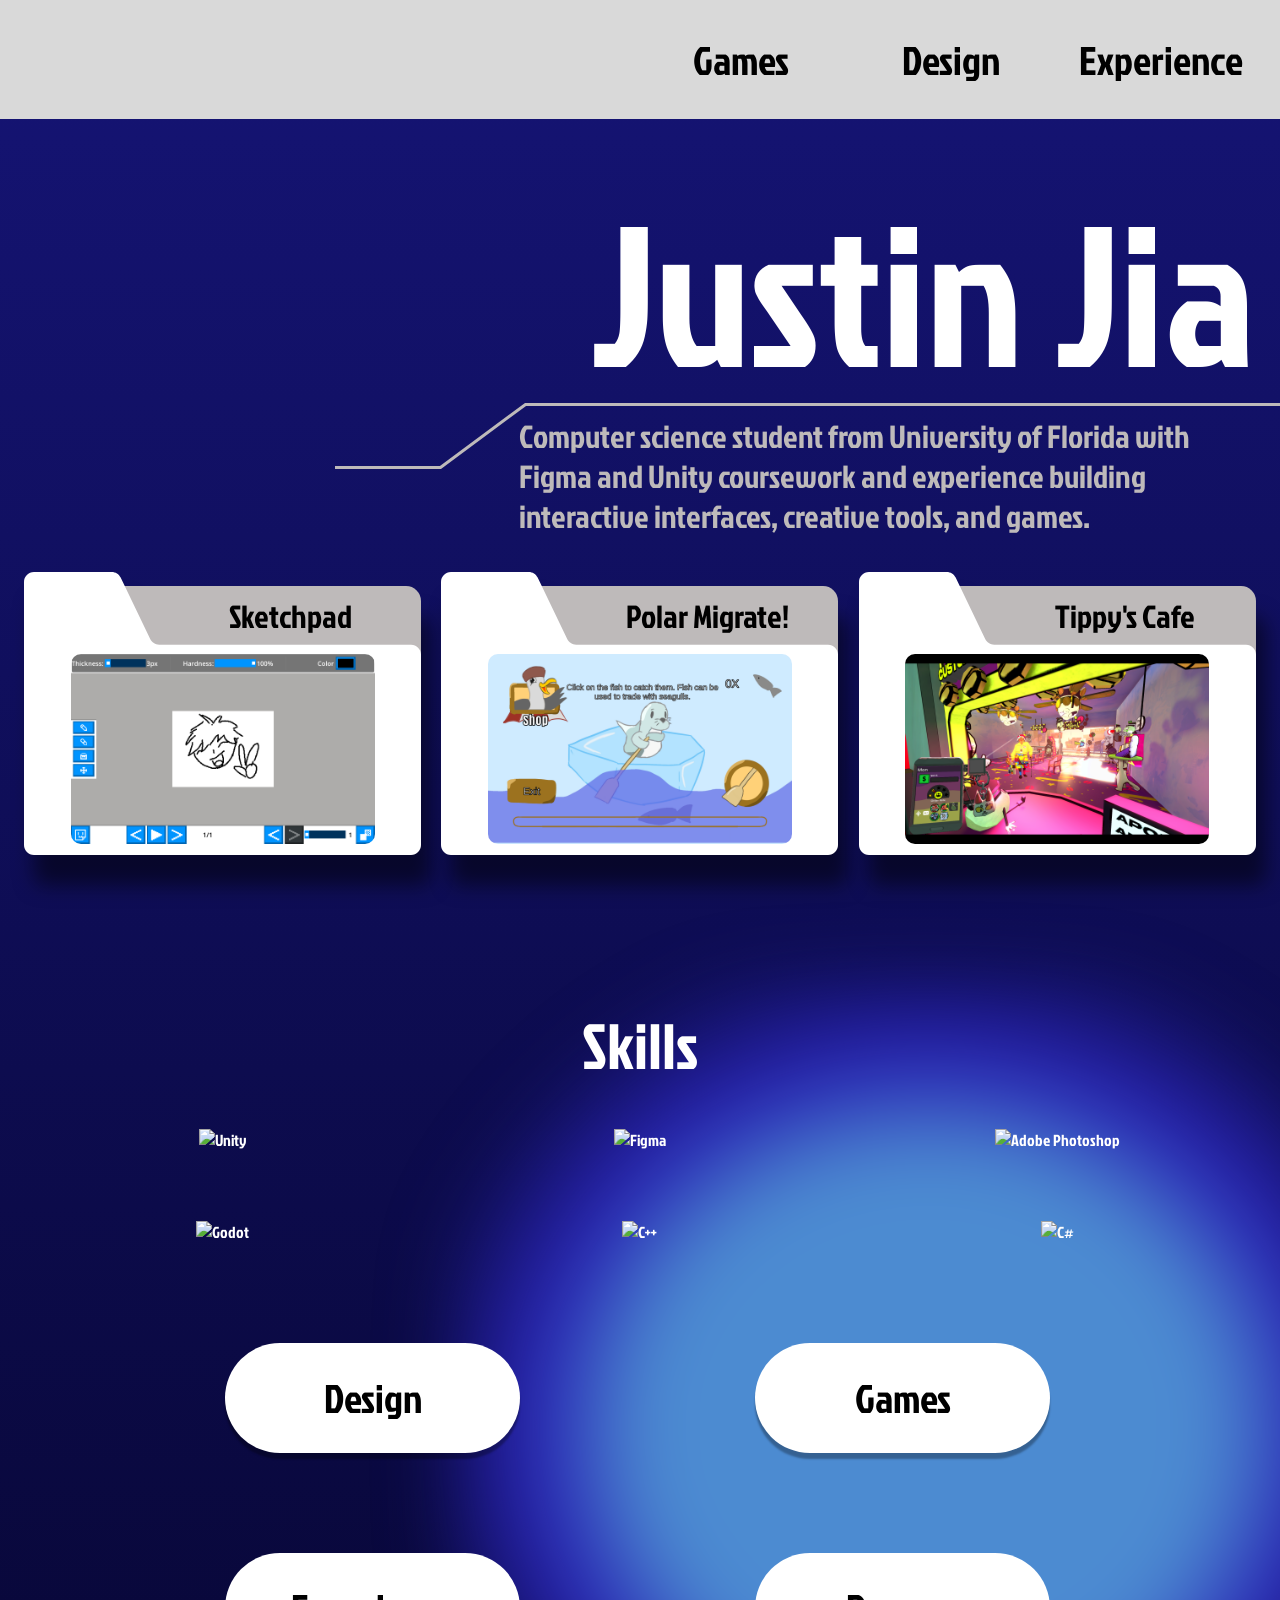
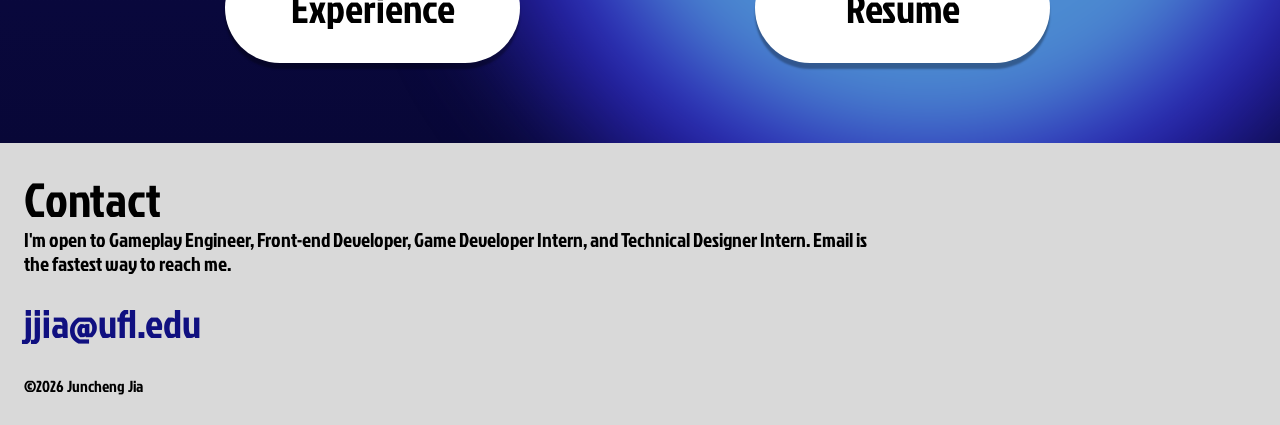
==== index.html @ b1337543 "Finish Hero Page" ====
<!DOCTYPE html>
<html lang="en">
<head>
	<meta charset="UTF-8">
	<meta name="viewport" content="width=device-width, initial-scale=1.0">

	<title>Justin Jia | Portfolio</title>

	<!-- Google Fonts -->
	<link rel="preconnect" href="https://fonts.googleapis.com">
	<link rel="preconnect" href="https://fonts.gstatic.com" crossorigin>
	<link href="https://fonts.googleapis.com/css2?family=Jockey+One&display=swap" rel="stylesheet">

	<link rel="stylesheet" href="style.css">
	<script src="script.js" defer></script>
</head>

<body>
	<div class="main-page">

		<!-- Navigation Bar -->
		<header class="navbar">
			<nav class="nav-content" aria-label="Main navigation">
				<a href="games.html">Games</a>
				<a href="design.html">Design</a>
				<a href="experience.html">Experience</a>
			</nav>
		</header>

		<main>

			<!-- Hero Section -->
			<section class="hero">
				<div class="hero-content">
					<h1 class="hero-title">Justin Jia</h1>

					<svg
						class="hero-line"
						viewBox="0 0 1074 66"
						aria-hidden="true"
						preserveAspectRatio="none">
						<path
							d="M0 64.5H105.5L190.5 1.5H1074"
						/>
					</svg>

					<p class="hero-description">
						Computer science student from University
						of Florida with Figma and Unity coursework
						and experience building interactive interfaces,
						creative tools, and games.
					</p>
				</div>
			</section>

			<!-- Featured Projects -->
			<section class="projects" aria-label="Featured projects">
				<article class="project-tab">
					<h2 class="project-tab-title">Sketchpad</h2>
					<img class="project-tab-preview" src="assets/images/Sketchpad.png" alt="Sketchpad drawing application screenshot">
				</article>

				<article class="project-tab">
					<h2 class="project-tab-title">Polar Migrate!</h2>
					<img class="project-tab-preview" src="assets/images/PolarMigrate.png" alt="Polar Migrate! game screenshot">
				</article>

				<article class="project-tab">
					<h2 class="project-tab-title">Tippy's Cafe</h2>
					<img class="project-tab-preview" src="assets/images/TippysCafe.png" alt="Tippy's Cafe game screenshot">
				</article>
			</section>

			<!-- Skills -->
			<section class="skills" id="skills">
				<h2 class="skills-title">Skills</h2>

				<div class="skills-grid">
					<img src="assets/images/skills/Unity.svg" alt="Unity">
					<img src="assets/images/skills/Figma.svg" alt="Figma">
					<img src="assets/images/skills/Photoshop.svg" alt="Adobe Photoshop">
					<img src="assets/images/skills/Godot.svg" alt="Godot">
					<img src="assets/images/skills/C++.svg" alt="C++">
					<img src="assets/images/skills/Csharp.svg" alt="C#">
				</div>
			</section>

			<!-- Navigation Buttons -->
			<section class="navigation-buttons" aria-label="Explore portfolio">
				<a href="design.html" class="navigation-button">Design</a>
				<a href="games.html" class="navigation-button">Games</a>
				<a href="experience.html" class="navigation-button">Experience</a>
				<a href="resume.pdf" class="navigation-button" target="_blank" rel="noopener noreferrer">Resume</a>
			</section>
		</main>

	</div>

	<!-- Contact Footer -->
	<footer class="contact" id="contact">
		<div class="contact-content">
			<h2 class="contact-title">Contact</h2>

			<p class="contact-description">
				I'm open to Gameplay Engineer, Front-end Developer,
				Game Developer Intern, and Technical Designer Intern.
				Email is the fastest way to reach me.
			</p>

			<a class="contact-email" href="mailto:jjia@ufl.edu">
				jjia@ufl.edu
			</a>

			<p class="contact-copyright">
				©2026 Juncheng Jia
			</p>
		</div>
	</footer>

</body>
</html>
---- style.css ----
/* ========================================
   Shared Design Tokens
======================================== */

:root {
	/* Shared Colors */
	--color-navy: #080737;
	--color-dark-blue: #151475;
	--color-royal-blue: #1F1DA0;
	--color-white: #FFFFFF;
	--color-black: #000000;
	--color-warm-gray: #BEBABA;
	--color-light-gray: #D9D9D9;
	--color-glow-blue: #4C8BD1;
	--color-glow-purple: #2924B5;

	/* Shared Typography */
	--font-primary: "Jockey One", sans-serif;

	/* Shared Layout */
	--desktop-design-width: 1440px;
	--content-max-width: 1240px;
	--content-gutter: 48px;
	--mobile-gutter: 32px;
}

/* ========================================
   Global Styles
======================================== */

* {
	box-sizing: border-box;
}

html {
	scroll-behavior: smooth;
}

body {
	margin: 0;
	font-family: var(--font-primary);
}

a {
	text-decoration: none;
}

/* ========================================
   Main Page
======================================== */

.main-page {
	width: 100%;
	min-height: 100vh;

	background: linear-gradient(
		0deg,
		var(--color-navy),
		var(--color-dark-blue)
	);

	color: var(--color-white);
}

/* ========================================
	Homepage Background
======================================== */

main {
	position: relative;
	isolation: isolate;
	overflow: clip;
}

main::before {
	content: "";
	position: absolute;

	right: -10%;
	bottom: -8%;

	width: 75%;
	height: 55%;

	background: radial-gradient(
		ellipse at center,
		var(--color-glow-blue) 0%,
		var(--color-glow-blue) 42%,
		var(--color-glow-purple) 58%,
		rgba(41, 36, 181, 0) 78%
	);

	filter: blur(35px);
	z-index: -1;
	pointer-events: none;
}

@media (max-width: 900px) {
	main::before {
		right: -25%;
		bottom: -5%;

		width: 110%;
		height: 45%;

		filter: blur(45px);
	}
}

@media (max-width: 600px) {
	main::before {
		right: -40%;
		bottom: 0;

		width: 140%;
		height: 35%;

		filter: blur(50px);
	}
}

/* ========================================
   Navigation Bar
======================================== */

.navbar {
	width: 100%;
	height: 119px;

	background-color: var(--color-light-gray);

	display: flex;
	justify-content: flex-end;
	align-items: center;

	padding-right: max(
		24px,
		calc(
			100px +
			(100% - var(--desktop-design-width)) / 2
		)
	);
}

.nav-content {
	display: flex;
	align-items: center;
	gap: 20px;
}

.nav-content a {
	display: flex;
	justify-content: center;
	align-items: center;

	width: 190px;

	font-size: 40px;
	font-weight: 400;
	font-style: normal;
	line-height: normal;

	color: var(--color-black);
	text-align: center;

	transition: color 0.2s ease;
}

.nav-content a:hover {
	color: var(--color-royal-blue);
}

@media (max-width: 900px) {
	.navbar {
		padding: 0 24px;
	}

	.nav-content {
		width: 100%;
		justify-content: flex-end;
		gap: 12px;
	}

	.nav-content a {
		width: auto;
		font-size: 28px;
	}
}

@media (max-width: 600px) {
	.navbar {
		height: auto;
		min-height: 80px;
		padding: 16px;
	}

	.nav-content {
		justify-content: center;
		gap: 16px;
		flex-wrap: wrap;
	}

	.nav-content a {
		font-size: 22px;
	}
}

/* ========================================
	Hero Section
======================================== */

.hero {
	position: relative;
	width: 100%;
	height: 520px;
}

.hero-content {
	position: relative;
	width: 100%;
	height: 100%;
}

/* Main Title */
.hero-title {
	position: absolute;

	top: 32px;
	right: max(
		24px,
		calc(
			100px +
			(100% - var(--desktop-design-width)) / 2
		)
	);

	width: 666px;
	height: 280px;
	margin: 0;

	font-size: 200px;
	font-weight: 400;
	line-height: normal;

	color: var(--color-white);
	text-align: right;
	white-space: nowrap;
}

/* Decorative Line */
.hero-line {
	position: absolute;

	top: 283.5px;
	left: max(
		16px,
		calc(
			414.5px +
			(100% - var(--desktop-design-width)) / 2
		)
	);

	width: 1074px;
	height: 66px;
	overflow: visible;
}

.hero-line path {
	fill: none;
	stroke: var(--color-warm-gray);
	stroke-width: 3px;
	stroke-linecap: butt;
	stroke-linejoin: miter;
	vector-effect: non-scaling-stroke;
}

.hero-description {
	position: absolute;

	top: 297px;
	right: max(
		24px,
		calc(
			42px +
			(100% - var(--desktop-design-width)) / 2
		)
	);

	width: 737px;
	min-height: 124px;
	margin: 0;

	font-size: 32px;
	font-weight: 400;
	line-height: 40px;

	color: var(--color-warm-gray);
	text-align: left;
}

@media (max-width: 900px) {
	.hero {
		height: auto;
		padding: 48px 24px;
	}

	.hero-content {
		display: flex;
		flex-direction: column;
		align-items: flex-end;
		gap: 16px;
	}

	.hero-title {
		position: static;

		width: auto;
		height: auto;
		max-width: 100%;

		font-size: clamp(48px, 12vw, 120px);
	}

	.hero-line {
		position: static;

		width: min(100%, 700px);
		height: auto;

		align-self: stretch;
	}

	.hero-description {
		position: static;

		width: 100%;
		min-height: 0;

		font-size: clamp(18px, 3vw, 28px);
		line-height: 1.4;
	}
}

@media (max-width: 600px) {
	.hero {
		padding: 32px 16px;
	}

	.hero-title {
		font-size: clamp(40px, 11vw, 64px);
		white-space: normal;
	}

	.hero-description {
		font-size: 18px;
	}
}

/* ========================================
   Featured Projects
======================================== */

.projects {
	position: relative;
	z-index: 2;
	display: grid;
	grid-template-columns: repeat(3, minmax(0, 1fr));
	gap: 20px;
	width: min(var(--content-max-width), calc(100% - var(--content-gutter)));
	margin: -67px auto 0;
	padding-bottom: 35px;
}

.project-tab {
	position: relative;
	width: 100%;
	aspect-ratio: 400 / 285;
	background-image: url("assets/icons/folder-tab.svg");
	background-repeat: no-repeat;
	background-size: 100% 100%;
	filter: drop-shadow(10px 30px 10px rgba(0, 0, 0, 0.5));
	transition: transform 0.2s ease;
}

.project-tab:hover {
	transform: translateY(-8px);
}

.project-tab-title {
	position: absolute;
	top: 10%;
	left: 39%;
	width: 56%;
	margin: 0;
	color: var(--color-black);
	font-size: clamp(12px, 2.5vw, 38px);
	font-weight: 400;
	line-height: 1;
	text-align: center;
	white-space: nowrap;
}

.project-tab-preview,
.project-tab-placeholder {
	position: absolute;
	left: 11.75%;
	top: 29.12%;
	width: 76.5%;
	height: 67.02%;
	border-radius: 10px;
}

.project-tab-preview {
	display: block;
	object-fit: cover;
}

.project-tab-placeholder {
	display: flex;
	align-items: center;
	justify-content: center;
	background: #e8e8e8;
	color: #555;
	font-size: clamp(10px, 1.3vw, 16px);
}

@media (max-width: 900px) {
	.projects {
		grid-template-columns: repeat(2, minmax(0, 1fr));
		margin-top: 0;
	}
	.project-tab-title {
		font-size: clamp(12px, 3vw, 38px);
	}
}

@media (max-width: 600px) {
	.projects {
		grid-template-columns: 1fr;
		width: min(400px, calc(100% - var(--mobile-gutter)));
	}
	.project-tab-title {
		font-size: clamp(24px, 8vw, 38px);
	}
}

/* ========================================
	Skills Section
======================================== */

.skills {
	width: min(var(--content-max-width), calc(100% - var(--content-gutter)));
	margin: 110px auto 0;
	padding-bottom: 80px;
}

.skills-title {
	margin: 0 0 40px;

	font-size: 64px;
	font-weight: 400;

	color: var(--color-white);
	text-align: center;
}

.skills-grid {
	display: grid;
	grid-template-columns: repeat(3, minmax(0, 1fr));
	column-gap: 20px;
	row-gap: 70px;

	align-items: center;
	justify-items: center;
}

.skills-grid img {
	display: block;

	width: auto;
	max-width: min(190px, 100%);
	max-height: 100px;

	object-fit: contain;
}

/* Tablet */
@media (max-width: 900px) {
	.skills {
		margin-top: 80px;
	}

	.skills-title {
		font-size: 52px;
	}

	.skills-grid {
		row-gap: 50px;
	}

	.skills-grid img {
		max-width: min(160px, 100%);
	}
}

/* Mobile */
@media (max-width: 600px) {
	.skills {
		width: calc(100% - var(--mobile-gutter));
		margin-top: 60px;
		padding-bottom: 60px;
	}

	.skills-title {
		font-size: 44px;
	}

	.skills-grid {
		grid-template-columns: repeat(2, minmax(0, 1fr));
		column-gap: 24px;
		row-gap: 40px;
	}

	.skills-grid img {
		max-width: min(140px, 100%);
		max-height: 75px;
	}
}

/* ========================================
	Navigation Buttons
======================================== */

.navigation-buttons {
	display: grid;
	grid-template-columns: repeat(2, 300px);
	column-gap: 230px;
	row-gap: 100px;

	justify-content: center;

	margin: 20px auto 0;
	padding-bottom: 80px;
}

.navigation-button {
	display: flex;
	align-items: center;
	justify-content: center;

	width: 295px;
	height: 110px;

	border-radius: 999px;
	background-color: var(--color-white);

	color: var(--color-black);
	font-size: 40px;

	box-shadow: 0 6px 2px rgba(0, 0, 0, 0.3);

	transition: transform 0.2s ease, box-shadow 0.2s ease;
}

.navigation-button:hover {
	transform: translateY(-5px);
	box-shadow: 0 10px 8px rgba(0, 0, 0, 0.35);
}

.navigation-button:focus-visible {
	outline: 3px solid var(--color-white);
	outline-offset: 5px;
}

/* Tablet */
@media (max-width: 900px) {
	.navigation-buttons {
		grid-template-columns: repeat(2, minmax(0, 1fr));
		column-gap: 40px;

		width: min(700px, calc(100% - var(--content-gutter)));
	}

	.navigation-button {
		width: 100%;
		height: 100px;
	}
}

/* Mobile */
@media (max-width: 600px) {
	.navigation-buttons {
		grid-template-columns: 1fr;
		row-gap: 24px;

		width: min(350px, calc(100% - var(--mobile-gutter)));
	}

	.navigation-button {
		height: 80px;
		font-size: 32px;
	}
}

/* ========================================
	Contact Footer
======================================== */

.contact {
	width: 100%;
	background-color: var(--color-light-gray);
	color: var(--color-black);
}

.contact-content {
	width: min(var(--content-max-width), calc(100% - var(--content-gutter)));
	margin: 0 auto;
	padding: 32px 0 28px;
}

.contact-title {
	margin: 0;

	font-size: 48px;
	font-weight: 400;
	line-height: 1;
}

.contact-description {
	max-width: 850px;
	margin: 4px 0 20px;

	font-size: 20px;
	line-height: 1.2;
}

.contact-email {
	display: inline-block;

	font-size: 40px;

	color: #101080;

	transition: opacity 0.2s ease;
}

.contact-email:hover {
	opacity: 0.7;
	text-decoration: underline;
}

.contact-copyright {
	margin: 24px 0 0;

	font-size: 16px;
}

/* Tablet */
@media (max-width: 900px) {
	.contact-content {
		padding: 28px 0;
	}

	.contact-title {
		font-size: 40px;
	}

	.contact-description {
		font-size: 18px;
	}

	.contact-email {
		font-size: 34px;
	}
}

/* Mobile */
@media (max-width: 600px) {
	.contact-content {
		width: calc(100% - var(--mobile-gutter));
		padding: 24px 0;
	}

	.contact-title {
		font-size: 36px;
	}

	.contact-description {
		font-size: 16px;
	}

	.contact-email {
		font-size: 30px;
		overflow-wrap: anywhere;
	}

	.contact-copyright {
		font-size: 14px;
	}
}
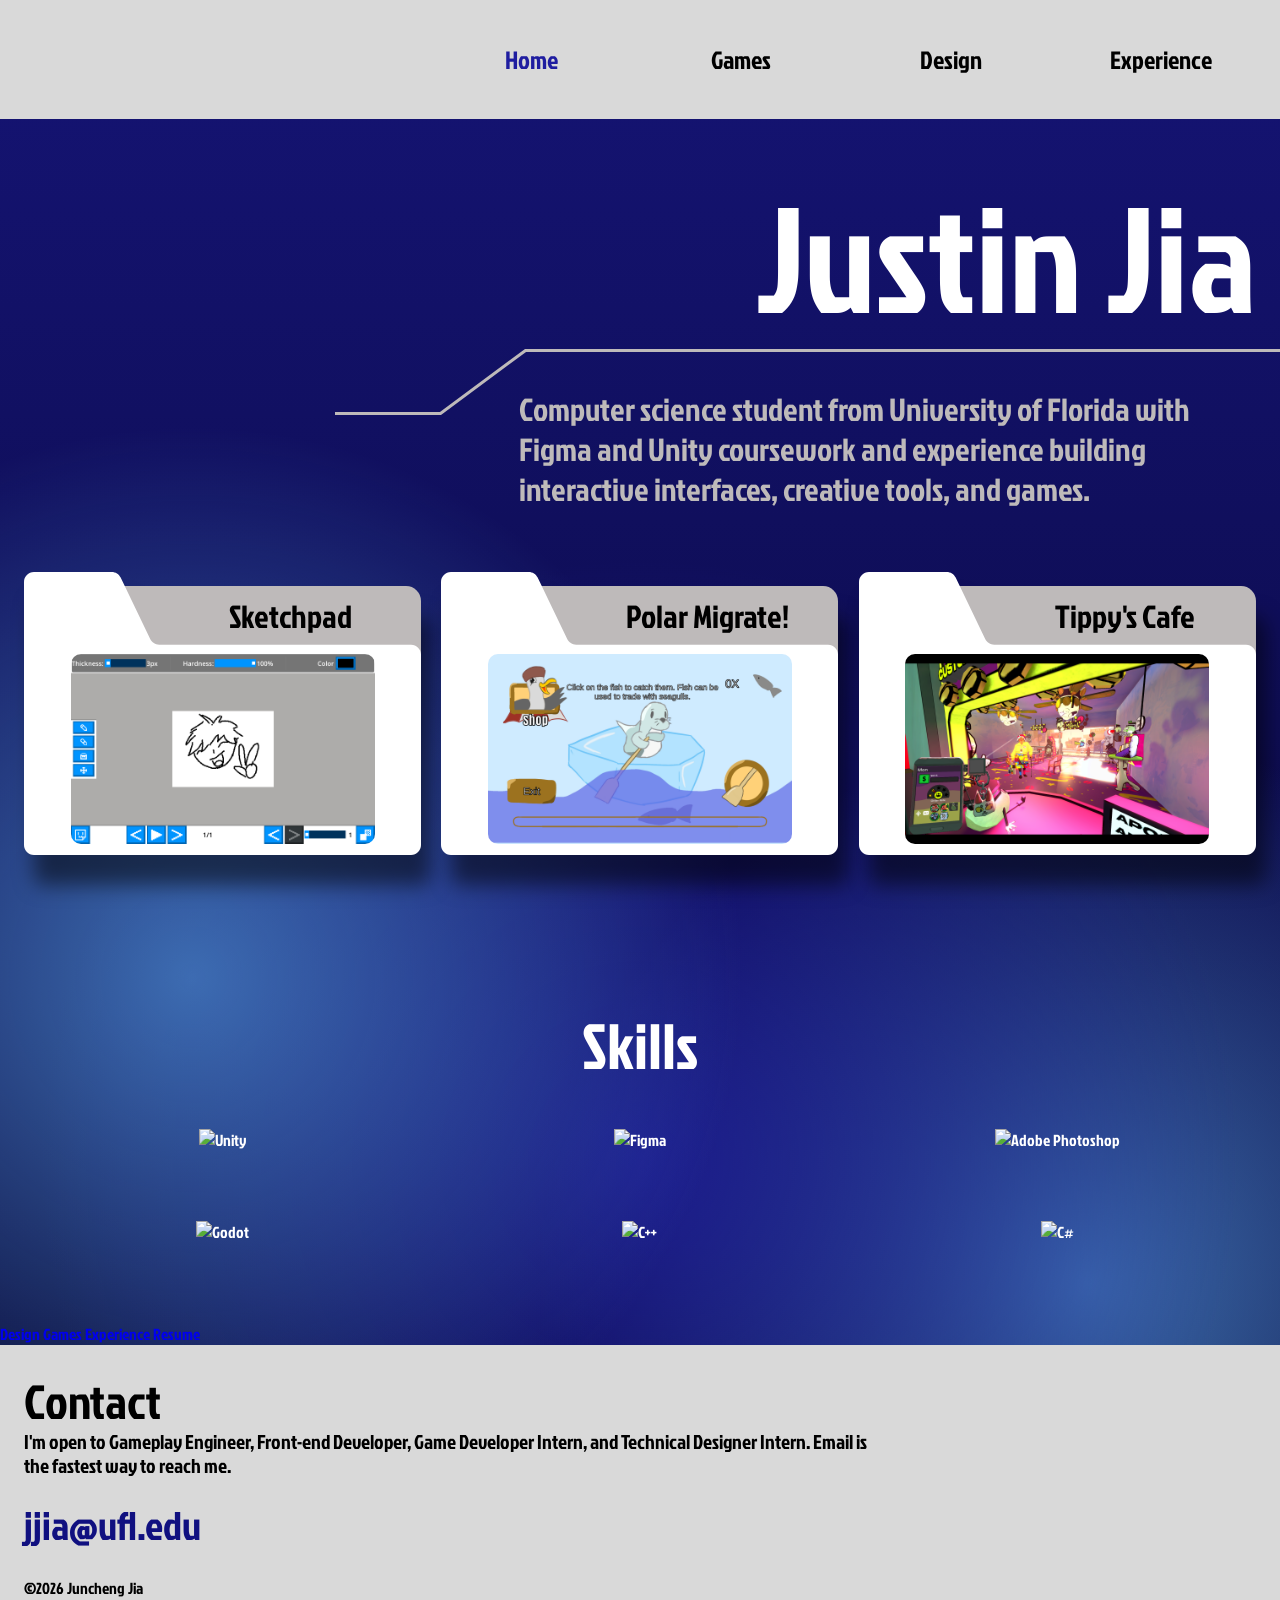
==== commit ac4d3806: "Complete homepage and initial project pages" ====
--- a/index.html
+++ b/index.html
@@ -20,13 +20,14 @@
 	<div class="main-page">
 
 		<!-- Navigation Bar -->
-		<header class="navbar">
-			<nav class="nav-content" aria-label="Main navigation">
+		<nav class="navbar" aria-label="Main navigation">
+			<div class="nav-content">
+				<a href="index.html" class="active" aria-current="page">Home</a>
 				<a href="games.html">Games</a>
 				<a href="design.html">Design</a>
 				<a href="experience.html">Experience</a>
-			</nav>
-		</header>
+			</div>
+		</nav>
 
 		<main>
 
--- a/style.css
+++ b/style.css
@@ -13,7 +13,6 @@
 	--color-warm-gray: #BEBABA;
 	--color-light-gray: #D9D9D9;
 	--color-glow-blue: #4C8BD1;
-	--color-glow-purple: #2924B5;
 
 	/* Shared Typography */
 	--font-primary: "Jockey One", sans-serif;
@@ -23,6 +22,15 @@
 	--content-max-width: 1240px;
 	--content-gutter: 48px;
 	--mobile-gutter: 32px;
+
+	/* Shared Effects */
+	--glow-opacity: 75%;
+	
+	/* Shared Project Layout */
+	--project-text-width: 610px;
+	--project-image-width: 400px;
+	--project-image-radius: 10px;
+	--project-feature-font-size: 32px;
 }
 
 /* ========================================
@@ -76,22 +84,25 @@
 main::before {
 	content: "";
 	position: absolute;
-
-	right: -10%;
-	bottom: -8%;
-
-	width: 75%;
-	height: 55%;
-
-	background: radial-gradient(
-		ellipse at center,
-		var(--color-glow-blue) 0%,
-		var(--color-glow-blue) 42%,
-		var(--color-glow-purple) 58%,
-		rgba(41, 36, 181, 0) 78%
-	);
-
-	filter: blur(35px);
+	inset: 0;
+
+	background-image:
+		radial-gradient(
+			circle 550px at 15% 70%,
+			color-mix(in srgb, var(--color-glow-blue) var(--glow-opacity), transparent) 0%,
+			transparent 100%
+		),
+		radial-gradient(
+			circle 600px at 50% 85%,
+			color-mix(in srgb, var(--color-royal-blue) var(--glow-opacity), transparent) 0%,
+			transparent 100%
+		),
+		radial-gradient(
+			circle 550px at 85% 95%,
+			color-mix(in srgb, var(--color-glow-blue) var(--glow-opacity), transparent) 0%,
+			transparent 100%
+		);
+
 	z-index: -1;
 	pointer-events: none;
 }
@@ -126,7 +137,7 @@
 
 .navbar {
 	width: 100%;
-	height: 119px;
+	height: 80px;
 
 	background-color: var(--color-light-gray);
 
@@ -156,7 +167,7 @@
 
 	width: 190px;
 
-	font-size: 40px;
+	font-size: 25px;
 	font-weight: 400;
 	font-style: normal;
 	line-height: normal;
@@ -235,11 +246,11 @@
 		)
 	);
 
-	width: 666px;
-	height: 280px;
+	width: 500px;
+	height: 200px;
 	margin: 0;
 
-	font-size: 200px;
+	font-size: 150px;
 	font-weight: 400;
 	line-height: normal;
 
@@ -252,7 +263,7 @@
 .hero-line {
 	position: absolute;
 
-	top: 283.5px;
+	top: 230px;
 	left: max(
 		16px,
 		calc(
@@ -278,7 +289,7 @@
 .hero-description {
 	position: absolute;
 
-	top: 297px;
+	top: 270px;
 	right: max(
 		24px,
 		calc(
@@ -425,26 +436,6 @@
 	font-size: clamp(10px, 1.3vw, 16px);
 }
 
-@media (max-width: 900px) {
-	.projects {
-		grid-template-columns: repeat(2, minmax(0, 1fr));
-		margin-top: 0;
-	}
-	.project-tab-title {
-		font-size: clamp(12px, 3vw, 38px);
-	}
-}
-
-@media (max-width: 600px) {
-	.projects {
-		grid-template-columns: 1fr;
-		width: min(400px, calc(100% - var(--mobile-gutter)));
-	}
-	.project-tab-title {
-		font-size: clamp(24px, 8vw, 38px);
-	}
-}
-
 /* ========================================
 	Skills Section
 ======================================== */
@@ -529,77 +520,98 @@
 }
 
 /* ========================================
-	Navigation Buttons
-======================================== */
-
-.navigation-buttons {
-	display: grid;
-	grid-template-columns: repeat(2, 300px);
-	column-gap: 230px;
-	row-gap: 100px;
-
-	justify-content: center;
-
-	margin: 20px auto 0;
-	padding-bottom: 80px;
-}
-
-.navigation-button {
+	Navigation Bar
+======================================== */
+
+.navbar {
+	display: flex;
+	align-items: center;
+	justify-content: flex-end;
+
+	width: 100%;
+	height: 119px;
+
+	padding-right: max(
+		24px,
+		calc(
+			100px +
+			(100% - var(--desktop-design-width)) / 2
+		)
+	);
+
+	background-color: var(--color-light-gray);
+}
+
+.nav-content {
+	display: flex;
+	align-items: center;
+	gap: 20px;
+}
+
+.nav-content a {
 	display: flex;
 	align-items: center;
 	justify-content: center;
 
-	width: 295px;
-	height: 110px;
-
-	border-radius: 999px;
-	background-color: var(--color-white);
+	width: 190px;
 
 	color: var(--color-black);
-	font-size: 40px;
-
-	box-shadow: 0 6px 2px rgba(0, 0, 0, 0.3);
-
-	transition: transform 0.2s ease, box-shadow 0.2s ease;
-}
-
-.navigation-button:hover {
-	transform: translateY(-5px);
-	box-shadow: 0 10px 8px rgba(0, 0, 0, 0.35);
-}
-
-.navigation-button:focus-visible {
-	outline: 3px solid var(--color-white);
-	outline-offset: 5px;
-}
-
-/* Tablet */
+	font-family: var(--font-primary);
+	font-size: 25px;
+	font-weight: 400;
+	line-height: normal;
+	text-align: center;
+
+	transition: color 0.2s ease;
+}
+
+.nav-content a.active {
+	color: var(--color-royal-blue);
+}
+
+.nav-content a:hover {
+	color: var(--color-royal-blue);
+}
+
+/* Keyboard Navigation */
+.nav-content a:focus-visible {
+	outline: 2px solid var(--color-royal-blue);
+	outline-offset: 4px;
+	border-radius: 4px;
+}
+
 @media (max-width: 900px) {
-	.navigation-buttons {
-		grid-template-columns: repeat(2, minmax(0, 1fr));
-		column-gap: 40px;
-
-		width: min(700px, calc(100% - var(--content-gutter)));
-	}
-
-	.navigation-button {
+	.navbar {
+		padding: 0 24px;
+	}
+
+	.nav-content {
 		width: 100%;
-		height: 100px;
-	}
-}
-
-/* Mobile */
+		justify-content: flex-end;
+		gap: 12px;
+	}
+
+	.nav-content a {
+		width: auto;
+		font-size: 23px;
+	}
+}
+
 @media (max-width: 600px) {
-	.navigation-buttons {
-		grid-template-columns: 1fr;
-		row-gap: 24px;
-
-		width: min(350px, calc(100% - var(--mobile-gutter)));
-	}
-
-	.navigation-button {
-		height: 80px;
-		font-size: 32px;
+	.navbar {
+		height: auto;
+		min-height: 80px;
+		padding: 16px;
+	}
+
+	.nav-content {
+		justify-content: center;
+		gap: 16px;
+		flex-wrap: wrap;
+	}
+
+	.nav-content a {
+		font-size: 20px;
 	}
 }
 
@@ -656,7 +668,6 @@
 	font-size: 16px;
 }
 
-/* Tablet */
 @media (max-width: 900px) {
 	.contact-content {
 		padding: 28px 0;
@@ -675,7 +686,6 @@
 	}
 }
 
-/* Mobile */
 @media (max-width: 600px) {
 	.contact-content {
 		width: calc(100% - var(--mobile-gutter));
@@ -698,4 +708,224 @@
 	.contact-copyright {
 		font-size: 14px;
 	}
+}
+
+/* ========================================
+	Project Detail Pages
+======================================== */
+
+.project-page {
+	position: relative;
+	overflow: clip;
+	isolation: isolate;
+
+	padding: 0;
+}
+
+/* ========================================
+	Project Header
+======================================== */
+
+.project-header {
+	position: relative;
+	width: 100%;
+	height: 580px;
+	margin: 0;
+}
+
+/* Decorative Line */
+.project-header-line {
+	position: absolute;
+
+	top: 191px;
+	left: calc((100% - var(--desktop-design-width)) / 2 - 136px);
+
+	width: 1163px;
+	height: 100px;
+
+	overflow: visible;
+}
+
+.project-header-line path {
+	fill: none;
+	stroke: var(--color-warm-gray);
+	stroke-width: 3px;
+	vector-effect: non-scaling-stroke;
+}
+
+/* Project Title */
+.project-title {
+	position: absolute;
+
+	top: 125px;
+	left: max(
+		24px,
+		calc((100% - var(--desktop-design-width)) / 2 + 310px)
+	);
+
+	margin: 0;
+
+	font-family: var(--font-primary);
+	font-size: 128px;
+	font-weight: 400;
+	line-height: 1;
+
+	color: var(--color-white);
+}
+
+/* Project Subtitle */
+.project-subtitle {
+	position: absolute;
+
+	top: 310px;
+	left: max(
+		24px,
+		calc((100% - var(--desktop-design-width)) / 2 + 310px)
+	);
+
+	width: 593px;
+	margin: 0;
+
+	font-family: var(--font-primary);
+	font-size: 32px;
+	font-weight: 400;
+	line-height: 40px;
+
+	color: var(--color-warm-gray);
+}
+
+@media (max-width: 900px) {
+	.project-header {
+		display: flex;
+		flex-direction: column;
+		gap: 16px;
+
+		height: auto;
+		padding: 80px 24px 100px;
+	}
+
+	.project-header-line {
+		display: none;
+	}
+
+	.project-title {
+		position: static;
+		font-size: clamp(64px, 10vw, 100px);
+	}
+
+	.project-subtitle {
+		position: static;
+		width: min(593px, 100%);
+
+		font-size: clamp(20px, 3vw, 32px);
+		line-height: 1.25;
+	}
+}
+
+@media (max-width: 600px) {
+	.project-header {
+		padding: 60px 16px 80px;
+	}
+
+	.project-title {
+		font-size: clamp(48px, 12vw, 72px);
+	}
+
+	.project-subtitle {
+		font-size: 20px;
+	}
+}
+
+/* ========================================
+	Project Features
+======================================== */
+
+.project-features {
+	display: flex;
+	flex-direction: column;
+	gap: 100px;
+
+	width: min(1240px, calc(100% - 48px));
+	margin: 0 auto;
+	padding-bottom: 180px;
+}
+
+.project-feature {
+	display: grid;
+	grid-template-columns:
+		minmax(0, var(--project-text-width))
+		minmax(0, var(--project-image-width));
+
+	gap: 40px;
+	align-items: center;
+	justify-content: center;
+}
+
+.project-feature-reverse {
+	grid-template-columns:
+		minmax(0, var(--project-image-width))
+		minmax(0, var(--project-text-width));
+}
+
+.project-feature-text {
+	font-size: var(--project-feature-font-size);
+	font-weight: 400;
+	line-height: normal;
+	color: var(--color-white);
+}
+
+.project-feature-image {
+	display: block;
+	width: 100%;
+	height: auto;
+	border-radius: var(--project-image-radius);
+	object-fit: contain;
+}
+
+@media (max-width: 900px) {
+	.project-features {
+		gap: 80px;
+		padding-bottom: 120px;
+	}
+
+	.project-feature,
+	.project-feature-reverse {
+		grid-template-columns: minmax(0, 1.5fr) minmax(0, 1fr);
+		gap: 24px;
+	}
+
+	.project-feature-reverse {
+		grid-template-columns: minmax(0, 1fr) minmax(0, 1.5fr);
+	}
+
+	.project-feature-text {
+		font-size: 24px;
+	}
+}
+
+@media (max-width: 600px) {
+	.project-features {
+		width: calc(100% - 32px);
+		gap: 64px;
+		padding-bottom: 80px;
+	}
+
+	.project-feature,
+	.project-feature-reverse {
+		grid-template-columns: 1fr;
+		gap: 24px;
+	}
+
+	.project-feature-text {
+		font-size: 20px;
+	}
+
+	.project-feature-image {
+		max-width: 400px;
+		margin: 0 auto;
+	}
+
+	.project-feature-reverse .project-feature-image {
+		order: 2;
+	}
 }
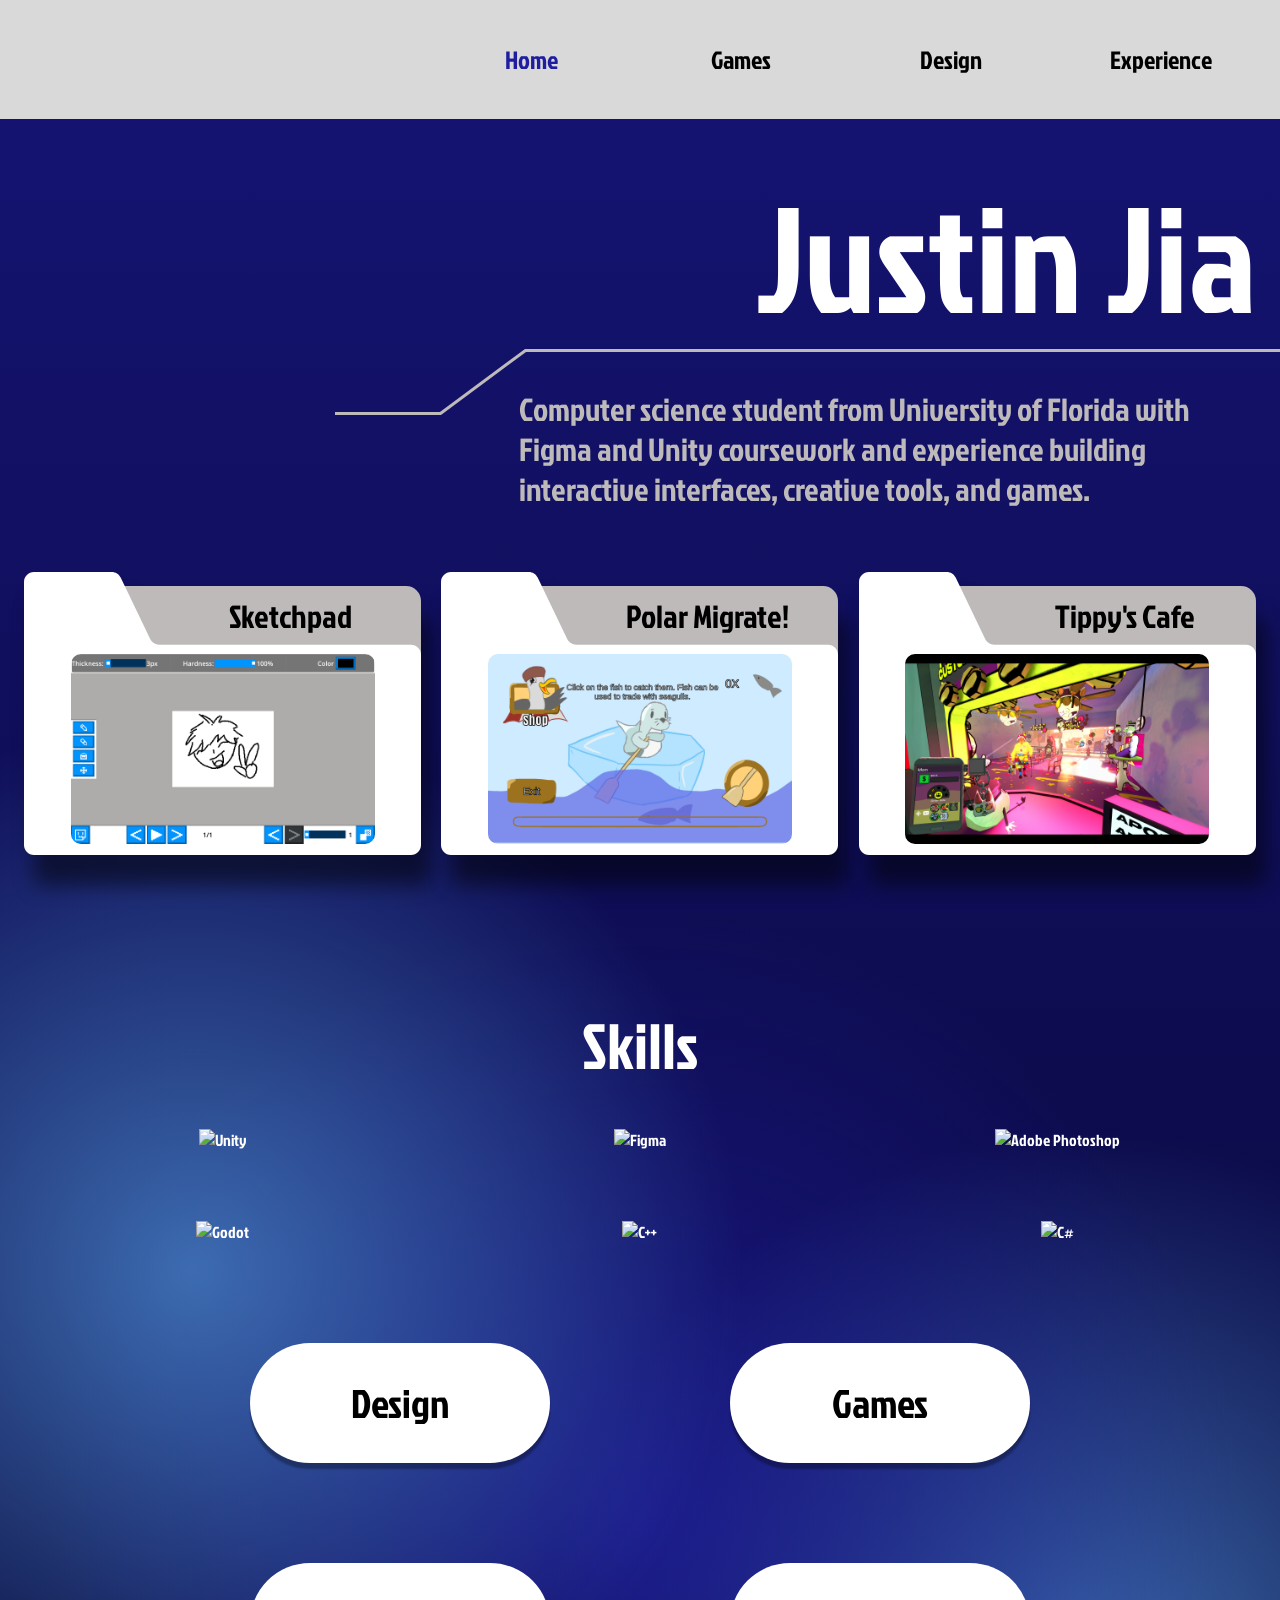
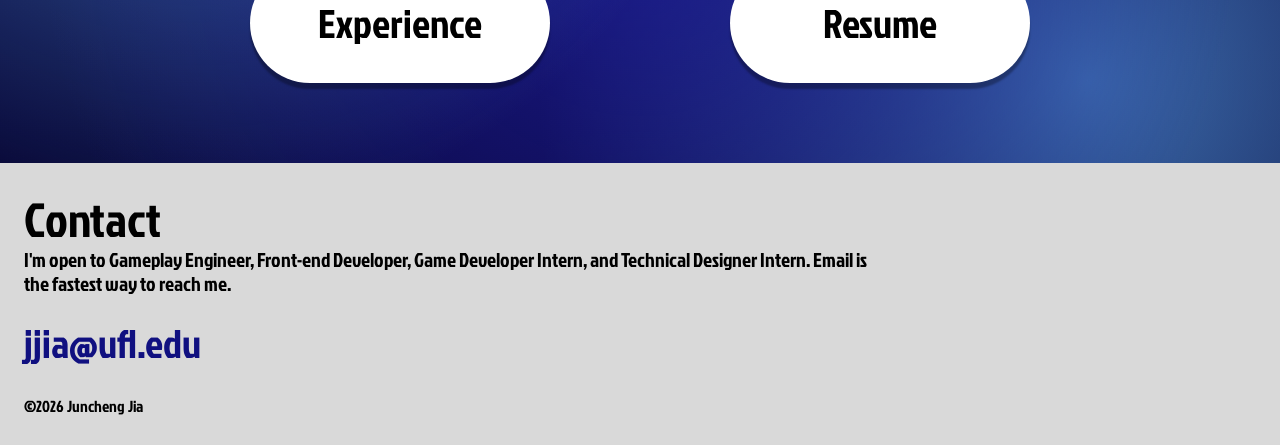
==== commit 2ef00a3f: "Update index.html" ====
--- a/index.html
+++ b/index.html
@@ -29,7 +29,7 @@
 			</div>
 		</nav>
 
-		<main>
+		<main class="content-background">
 
 			<!-- Hero Section -->
 			<section class="hero">
@@ -57,20 +57,20 @@
 
 			<!-- Featured Projects -->
 			<section class="projects" aria-label="Featured projects">
-				<article class="project-tab">
-					<h2 class="project-tab-title">Sketchpad</h2>
+				<a class="project-tab" href="projects/sketchpad.html" aria-labelledby="sketchpad-card-title">
+					<h2 class="project-tab-title" id="sketchpad-card-title">Sketchpad</h2>
 					<img class="project-tab-preview" src="assets/images/Sketchpad.png" alt="Sketchpad drawing application screenshot">
-				</article>
+				</a>
 
-				<article class="project-tab">
-					<h2 class="project-tab-title">Polar Migrate!</h2>
+				<a class="project-tab" href="projects/polar-migrate.html" aria-labelledby="polar-migrate-card-title">
+					<h2 class="project-tab-title" id="polar-migrate-card-title">Polar Migrate!</h2>
 					<img class="project-tab-preview" src="assets/images/PolarMigrate.png" alt="Polar Migrate! game screenshot">
-				</article>
+				</a>
 
-				<article class="project-tab">
-					<h2 class="project-tab-title">Tippy's Cafe</h2>
+				<a class="project-tab" href="projects/tippys-cafe.html" aria-labelledby="tippys-cafe-card-title">
+					<h2 class="project-tab-title" id="tippys-cafe-card-title">Tippy's Cafe</h2>
 					<img class="project-tab-preview" src="assets/images/TippysCafe.png" alt="Tippy's Cafe game screenshot">
-				</article>
+				</a>
 			</section>
 
 			<!-- Skills -->
--- a/style.css
+++ b/style.css
@@ -72,16 +72,16 @@
 }
 
 /* ========================================
-	Homepage Background
-======================================== */
-
-main {
+	Shared Content Background
+======================================== */
+
+.content-background {
 	position: relative;
 	isolation: isolate;
 	overflow: clip;
 }
 
-main::before {
+.content-background::before {
 	content: "";
 	position: absolute;
 	inset: 0;
@@ -108,7 +108,7 @@
 }
 
 @media (max-width: 900px) {
-	main::before {
+	.content-background::before {
 		right: -25%;
 		bottom: -5%;
 
@@ -120,7 +120,7 @@
 }
 
 @media (max-width: 600px) {
-	main::before {
+	.content-background::before {
 		right: -40%;
 		bottom: 0;
 
@@ -128,92 +128,6 @@
 		height: 35%;
 
 		filter: blur(50px);
-	}
-}
-
-/* ========================================
-   Navigation Bar
-======================================== */
-
-.navbar {
-	width: 100%;
-	height: 80px;
-
-	background-color: var(--color-light-gray);
-
-	display: flex;
-	justify-content: flex-end;
-	align-items: center;
-
-	padding-right: max(
-		24px,
-		calc(
-			100px +
-			(100% - var(--desktop-design-width)) / 2
-		)
-	);
-}
-
-.nav-content {
-	display: flex;
-	align-items: center;
-	gap: 20px;
-}
-
-.nav-content a {
-	display: flex;
-	justify-content: center;
-	align-items: center;
-
-	width: 190px;
-
-	font-size: 25px;
-	font-weight: 400;
-	font-style: normal;
-	line-height: normal;
-
-	color: var(--color-black);
-	text-align: center;
-
-	transition: color 0.2s ease;
-}
-
-.nav-content a:hover {
-	color: var(--color-royal-blue);
-}
-
-@media (max-width: 900px) {
-	.navbar {
-		padding: 0 24px;
-	}
-
-	.nav-content {
-		width: 100%;
-		justify-content: flex-end;
-		gap: 12px;
-	}
-
-	.nav-content a {
-		width: auto;
-		font-size: 28px;
-	}
-}
-
-@media (max-width: 600px) {
-	.navbar {
-		height: auto;
-		min-height: 80px;
-		padding: 16px;
-	}
-
-	.nav-content {
-		justify-content: center;
-		gap: 16px;
-		flex-wrap: wrap;
-	}
-
-	.nav-content a {
-		font-size: 22px;
 	}
 }
 
@@ -396,6 +310,11 @@
 
 .project-tab:hover {
 	transform: translateY(-8px);
+}
+
+.project-tab:focus-visible {
+	outline: 3px solid var(--color-white);
+	outline-offset: 4px;
 }
 
 .project-tab-title {
@@ -412,28 +331,36 @@
 	white-space: nowrap;
 }
 
-.project-tab-preview,
-.project-tab-placeholder {
+.project-tab-preview {
 	position: absolute;
 	left: 11.75%;
 	top: 29.12%;
 	width: 76.5%;
 	height: 67.02%;
 	border-radius: 10px;
-}
-
-.project-tab-preview {
 	display: block;
 	object-fit: cover;
 }
 
-.project-tab-placeholder {
-	display: flex;
-	align-items: center;
-	justify-content: center;
-	background: #e8e8e8;
-	color: #555;
-	font-size: clamp(10px, 1.3vw, 16px);
+@media (max-width: 900px) {
+	.projects {
+		grid-template-columns: repeat(2, minmax(0, 1fr));
+		margin-top: 0;
+	}
+
+	.project-tab-title {
+		font-size: clamp(18px, 3.5vw, 28px);
+		white-space: normal;
+		overflow-wrap: anywhere;
+	}
+}
+
+@media (max-width: 600px) {
+	.projects {
+		grid-template-columns: minmax(0, 400px);
+		justify-content: center;
+		width: calc(100% - var(--mobile-gutter));
+	}
 }
 
 /* ========================================
@@ -516,6 +443,81 @@
 	.skills-grid img {
 		max-width: min(140px, 100%);
 		max-height: 75px;
+	}
+}
+
+/* ========================================
+	Navigation Buttons
+======================================== */
+
+.navigation-buttons {
+	display: grid;
+	grid-template-columns: repeat(2, 300px);
+	column-gap: 180px;
+	row-gap: 100px;
+
+	justify-content: center;
+
+	margin: 20px auto 0;
+	padding-bottom: 80px;
+}
+
+.navigation-button {
+	display: flex;
+	align-items: center;
+	justify-content: center;
+
+	width: 300px;
+	height: 120px;
+
+	border-radius: 999px;
+	background-color: #FFFFFF;
+
+	color: #000000;
+	font-family: var(--font-primary);
+	font-size: 40px;
+	text-decoration: none;
+
+	box-shadow: 0 6px 2px rgba(0, 0, 0, 0.3);
+
+	transition: transform 0.2s ease, box-shadow 0.2s ease;
+}
+
+.navigation-button:hover {
+	transform: translateY(-5px);
+	box-shadow: 0 10px 8px rgba(0, 0, 0, 0.35);
+}
+
+.navigation-button:focus-visible {
+	outline: 3px solid #FFFFFF;
+	outline-offset: 5px;
+}
+
+@media (max-width: 900px) {
+	.navigation-buttons {
+		grid-template-columns: repeat(2, minmax(0, 1fr));
+		column-gap: 40px;
+
+		width: min(700px, calc(100% - 48px));
+	}
+
+	.navigation-button {
+		width: 100%;
+		height: 100px;
+	}
+}
+
+@media (max-width: 600px) {
+	.navigation-buttons {
+		grid-template-columns: 1fr;
+		row-gap: 24px;
+
+		width: min(350px, calc(100% - 32px));
+	}
+
+	.navigation-button {
+		height: 80px;
+		font-size: 32px;
 	}
 }
 
@@ -559,6 +561,7 @@
 	font-family: var(--font-primary);
 	font-size: 25px;
 	font-weight: 400;
+	font-style: normal;
 	line-height: normal;
 	text-align: center;
 
@@ -709,223 +712,3 @@
 		font-size: 14px;
 	}
 }
-
-/* ========================================
-	Project Detail Pages
-======================================== */
-
-.project-page {
-	position: relative;
-	overflow: clip;
-	isolation: isolate;
-
-	padding: 0;
-}
-
-/* ========================================
-	Project Header
-======================================== */
-
-.project-header {
-	position: relative;
-	width: 100%;
-	height: 580px;
-	margin: 0;
-}
-
-/* Decorative Line */
-.project-header-line {
-	position: absolute;
-
-	top: 191px;
-	left: calc((100% - var(--desktop-design-width)) / 2 - 136px);
-
-	width: 1163px;
-	height: 100px;
-
-	overflow: visible;
-}
-
-.project-header-line path {
-	fill: none;
-	stroke: var(--color-warm-gray);
-	stroke-width: 3px;
-	vector-effect: non-scaling-stroke;
-}
-
-/* Project Title */
-.project-title {
-	position: absolute;
-
-	top: 125px;
-	left: max(
-		24px,
-		calc((100% - var(--desktop-design-width)) / 2 + 310px)
-	);
-
-	margin: 0;
-
-	font-family: var(--font-primary);
-	font-size: 128px;
-	font-weight: 400;
-	line-height: 1;
-
-	color: var(--color-white);
-}
-
-/* Project Subtitle */
-.project-subtitle {
-	position: absolute;
-
-	top: 310px;
-	left: max(
-		24px,
-		calc((100% - var(--desktop-design-width)) / 2 + 310px)
-	);
-
-	width: 593px;
-	margin: 0;
-
-	font-family: var(--font-primary);
-	font-size: 32px;
-	font-weight: 400;
-	line-height: 40px;
-
-	color: var(--color-warm-gray);
-}
-
-@media (max-width: 900px) {
-	.project-header {
-		display: flex;
-		flex-direction: column;
-		gap: 16px;
-
-		height: auto;
-		padding: 80px 24px 100px;
-	}
-
-	.project-header-line {
-		display: none;
-	}
-
-	.project-title {
-		position: static;
-		font-size: clamp(64px, 10vw, 100px);
-	}
-
-	.project-subtitle {
-		position: static;
-		width: min(593px, 100%);
-
-		font-size: clamp(20px, 3vw, 32px);
-		line-height: 1.25;
-	}
-}
-
-@media (max-width: 600px) {
-	.project-header {
-		padding: 60px 16px 80px;
-	}
-
-	.project-title {
-		font-size: clamp(48px, 12vw, 72px);
-	}
-
-	.project-subtitle {
-		font-size: 20px;
-	}
-}
-
-/* ========================================
-	Project Features
-======================================== */
-
-.project-features {
-	display: flex;
-	flex-direction: column;
-	gap: 100px;
-
-	width: min(1240px, calc(100% - 48px));
-	margin: 0 auto;
-	padding-bottom: 180px;
-}
-
-.project-feature {
-	display: grid;
-	grid-template-columns:
-		minmax(0, var(--project-text-width))
-		minmax(0, var(--project-image-width));
-
-	gap: 40px;
-	align-items: center;
-	justify-content: center;
-}
-
-.project-feature-reverse {
-	grid-template-columns:
-		minmax(0, var(--project-image-width))
-		minmax(0, var(--project-text-width));
-}
-
-.project-feature-text {
-	font-size: var(--project-feature-font-size);
-	font-weight: 400;
-	line-height: normal;
-	color: var(--color-white);
-}
-
-.project-feature-image {
-	display: block;
-	width: 100%;
-	height: auto;
-	border-radius: var(--project-image-radius);
-	object-fit: contain;
-}
-
-@media (max-width: 900px) {
-	.project-features {
-		gap: 80px;
-		padding-bottom: 120px;
-	}
-
-	.project-feature,
-	.project-feature-reverse {
-		grid-template-columns: minmax(0, 1.5fr) minmax(0, 1fr);
-		gap: 24px;
-	}
-
-	.project-feature-reverse {
-		grid-template-columns: minmax(0, 1fr) minmax(0, 1.5fr);
-	}
-
-	.project-feature-text {
-		font-size: 24px;
-	}
-}
-
-@media (max-width: 600px) {
-	.project-features {
-		width: calc(100% - 32px);
-		gap: 64px;
-		padding-bottom: 80px;
-	}
-
-	.project-feature,
-	.project-feature-reverse {
-		grid-template-columns: 1fr;
-		gap: 24px;
-	}
-
-	.project-feature-text {
-		font-size: 20px;
-	}
-
-	.project-feature-image {
-		max-width: 400px;
-		margin: 0 auto;
-	}
-
-	.project-feature-reverse .project-feature-image {
-		order: 2;
-	}
-}
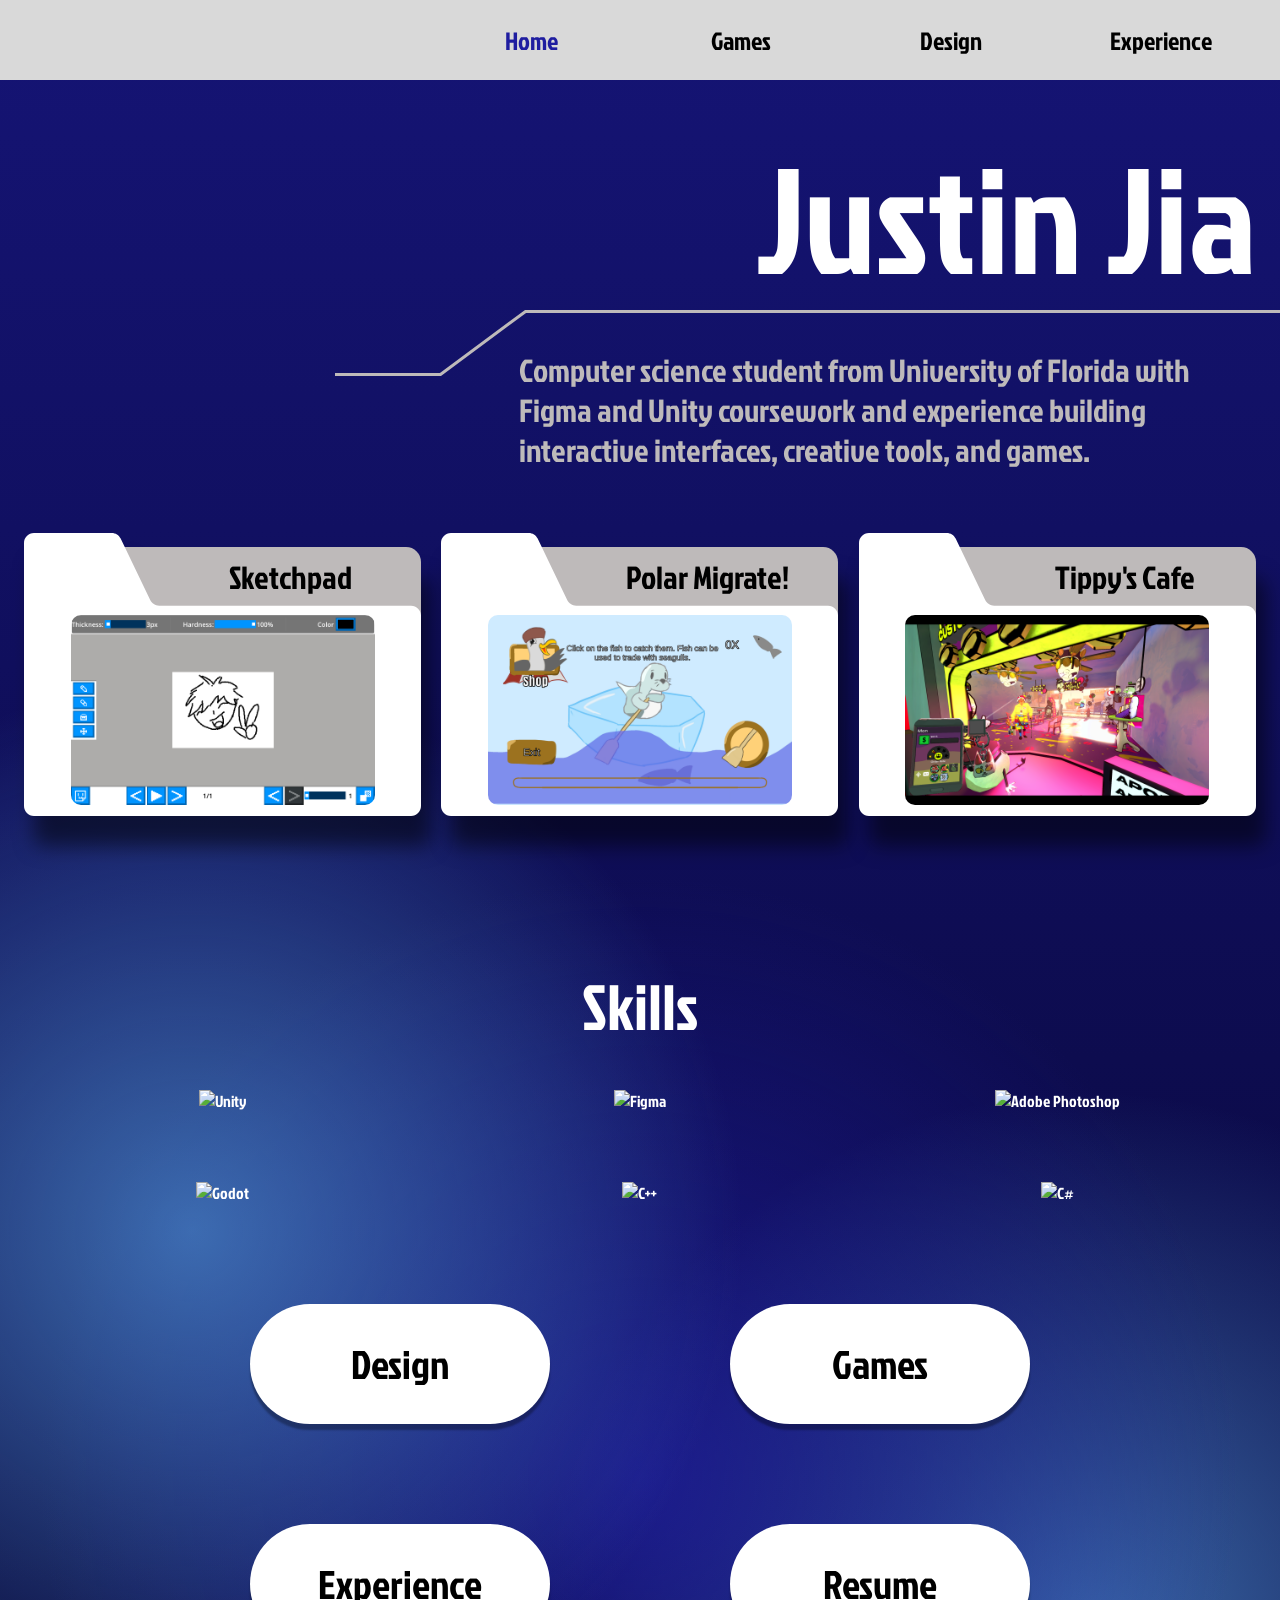
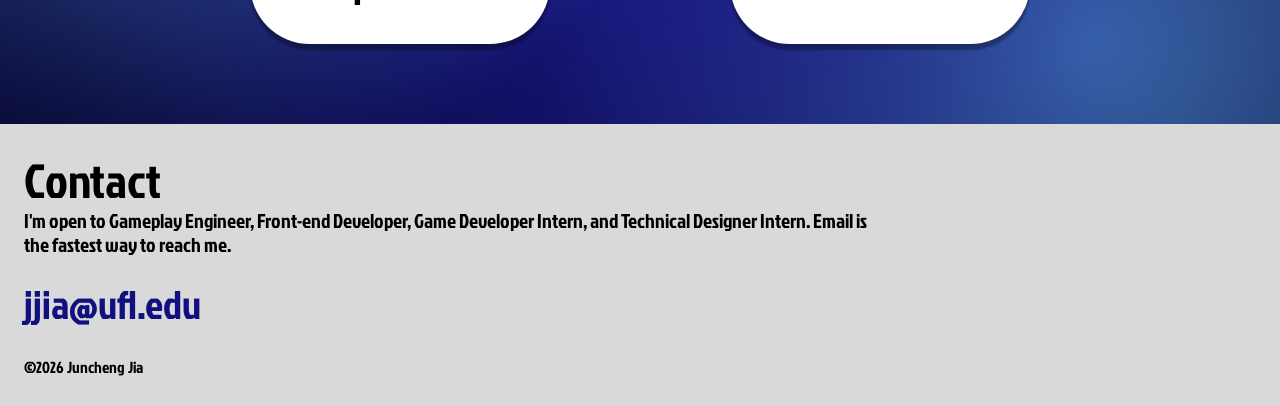
==== commit 26912bb7: "Resume" ====
--- a/index.html
+++ b/index.html
@@ -25,7 +25,7 @@
 				<a href="index.html" class="active" aria-current="page">Home</a>
 				<a href="games.html">Games</a>
 				<a href="design.html">Design</a>
-				<a href="experience.html">Experience</a>
+				<a href="experiences.html">Experience</a>
 			</div>
 		</nav>
 
@@ -91,8 +91,8 @@
 			<section class="navigation-buttons" aria-label="Explore portfolio">
 				<a href="design.html" class="navigation-button">Design</a>
 				<a href="games.html" class="navigation-button">Games</a>
-				<a href="experience.html" class="navigation-button">Experience</a>
-				<a href="resume.pdf" class="navigation-button" target="_blank" rel="noopener noreferrer">Resume</a>
+				<a href="experiences.html" class="navigation-button">Experience</a>
+				<a href="assets/documents/resume%20Oct%2021%202026%20SWE.pdf" class="navigation-button" target="_blank" rel="noopener noreferrer">Resume</a>
 			</section>
 		</main>
 
--- a/style.css
+++ b/style.css
@@ -531,7 +531,7 @@
 	justify-content: flex-end;
 
 	width: 100%;
-	height: 119px;
+	height: 80px;
 
 	padding-right: max(
 		24px,
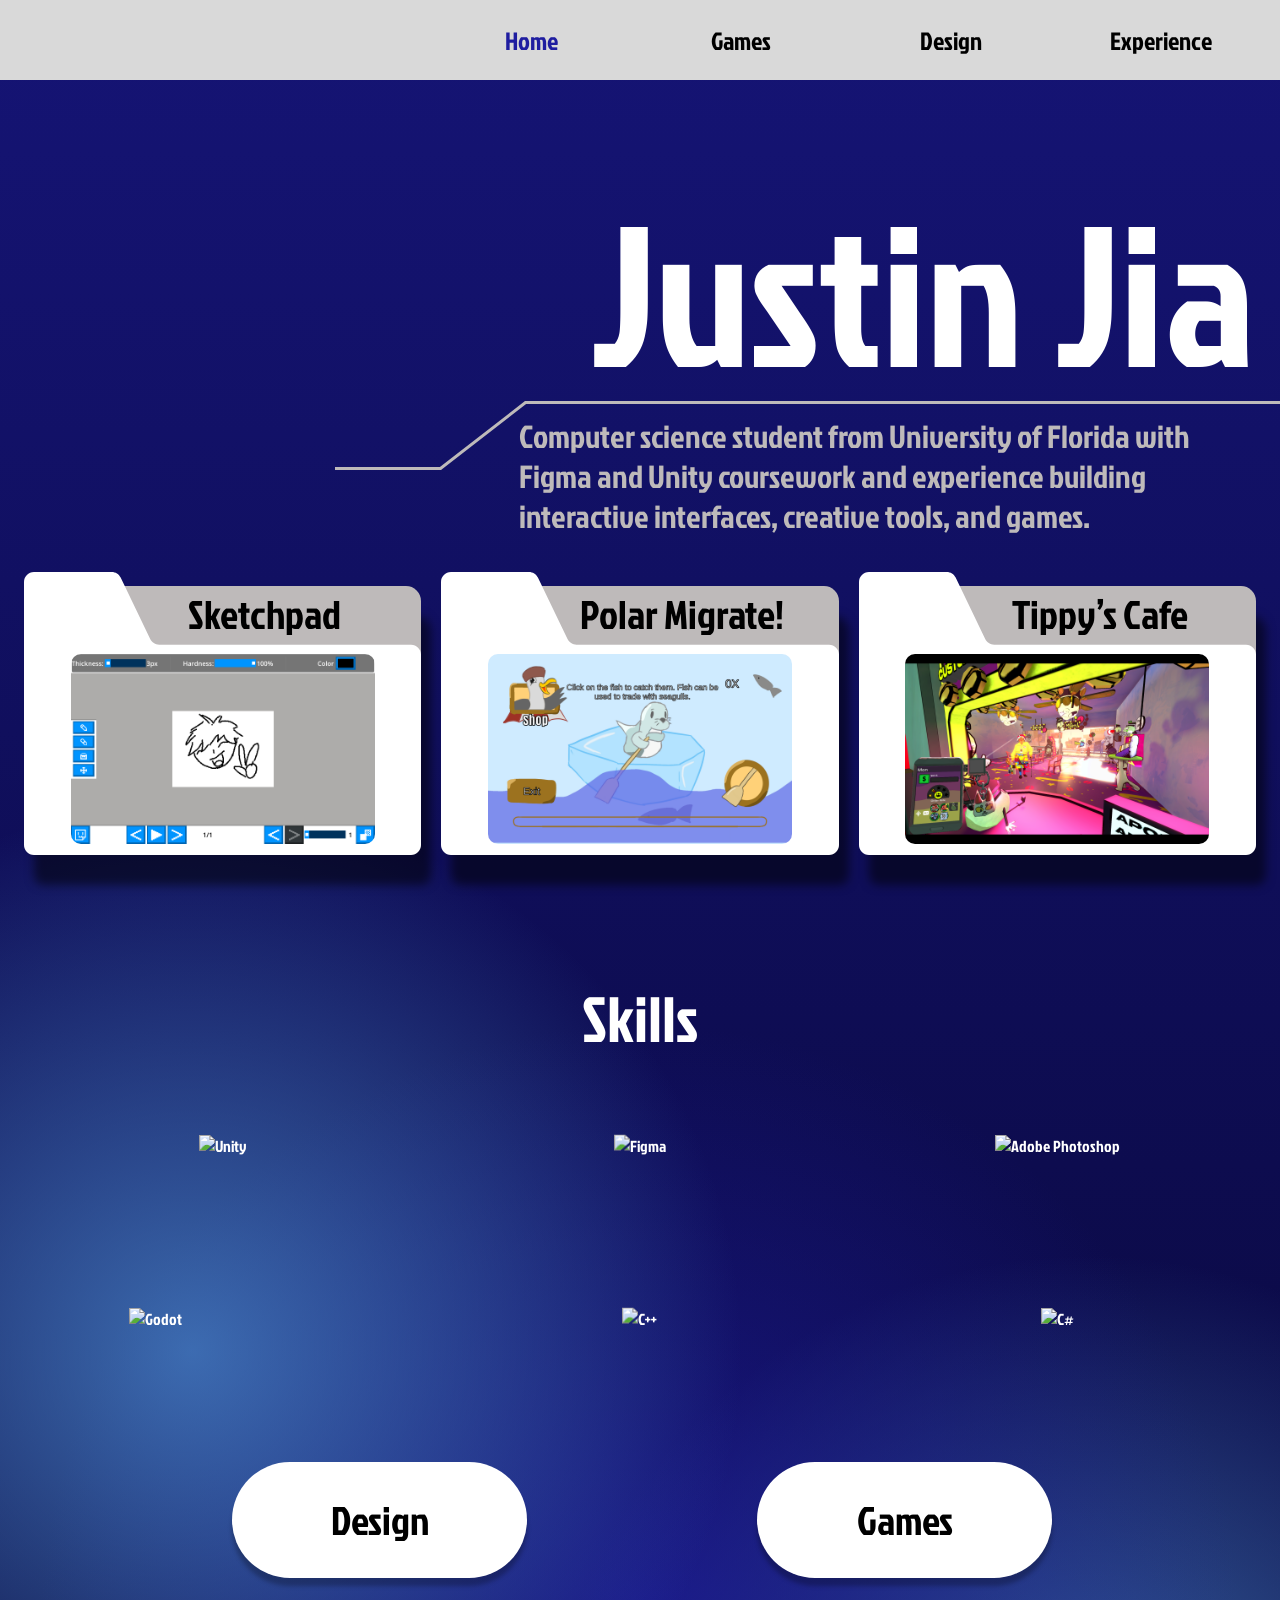
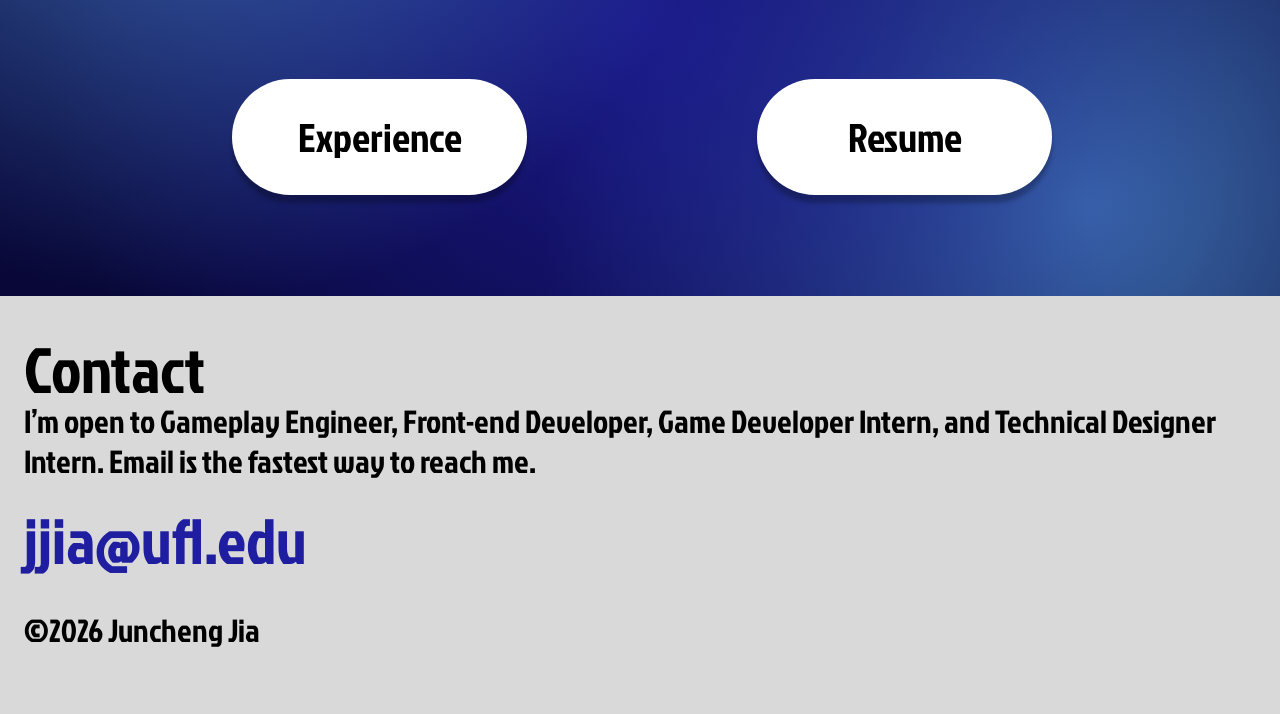
==== commit 57de8324: "Final Check" ====
--- a/index.html
+++ b/index.html
@@ -16,18 +16,11 @@
 	<script src="script.js" defer></script>
 </head>
 
-<body>
+<body class="home-page">
 	<div class="main-page">
 
 		<!-- Navigation Bar -->
-		<nav class="navbar" aria-label="Main navigation">
-			<div class="nav-content">
-				<a href="index.html" class="active" aria-current="page">Home</a>
-				<a href="games.html">Games</a>
-				<a href="design.html">Design</a>
-				<a href="experiences.html">Experience</a>
-			</div>
-		</nav>
+		<nav class="navbar" aria-label="Main navigation" data-navigation="index.html"></nav>
 
 		<main class="content-background">
 
@@ -36,15 +29,7 @@
 				<div class="hero-content">
 					<h1 class="hero-title">Justin Jia</h1>
 
-					<svg
-						class="hero-line"
-						viewBox="0 0 1074 66"
-						aria-hidden="true"
-						preserveAspectRatio="none">
-						<path
-							d="M0 64.5H105.5L190.5 1.5H1074"
-						/>
-					</svg>
+					<img class="hero-line" src="assets/images/games/line.svg" width="1074" height="69" alt="" aria-hidden="true">
 
 					<p class="hero-description">
 						Computer science student from University
@@ -68,7 +53,7 @@
 				</a>
 
 				<a class="project-tab" href="projects/tippys-cafe.html" aria-labelledby="tippys-cafe-card-title">
-					<h2 class="project-tab-title" id="tippys-cafe-card-title">Tippy's Cafe</h2>
+					<h2 class="project-tab-title" id="tippys-cafe-card-title">Tippy’s Cafe</h2>
 					<img class="project-tab-preview" src="assets/images/TippysCafe.png" alt="Tippy's Cafe game screenshot">
 				</a>
 			</section>
@@ -99,25 +84,7 @@
 	</div>
 
 	<!-- Contact Footer -->
-	<footer class="contact" id="contact">
-		<div class="contact-content">
-			<h2 class="contact-title">Contact</h2>
-
-			<p class="contact-description">
-				I'm open to Gameplay Engineer, Front-end Developer,
-				Game Developer Intern, and Technical Designer Intern.
-				Email is the fastest way to reach me.
-			</p>
-
-			<a class="contact-email" href="mailto:jjia@ufl.edu">
-				jjia@ufl.edu
-			</a>
-
-			<p class="contact-copyright">
-				©2026 Juncheng Jia
-			</p>
-		</div>
-	</footer>
+	<footer class="contact" id="contact" data-contact></footer>
 
 </body>
 </html>
--- a/style.css
+++ b/style.css
@@ -22,6 +22,7 @@
 	--content-max-width: 1240px;
 	--content-gutter: 48px;
 	--mobile-gutter: 32px;
+	--contact-desktop-height: 418px;
 
 	/* Shared Effects */
 	--glow-opacity: 75%;
@@ -52,6 +53,10 @@
 
 a {
 	text-decoration: none;
+}
+
+.desktop-break {
+	display: none;
 }
 
 /* ========================================
@@ -191,15 +196,6 @@
 	overflow: visible;
 }
 
-.hero-line path {
-	fill: none;
-	stroke: var(--color-warm-gray);
-	stroke-width: 3px;
-	stroke-linecap: butt;
-	stroke-linejoin: miter;
-	vector-effect: non-scaling-stroke;
-}
-
 .hero-description {
 	position: absolute;
 
@@ -301,11 +297,28 @@
 	position: relative;
 	width: 100%;
 	aspect-ratio: 400 / 285;
-	background-image: url("assets/icons/folder-tab.svg");
+	background-image: none;
 	background-repeat: no-repeat;
 	background-size: 100% 100%;
-	filter: drop-shadow(10px 30px 10px rgba(0, 0, 0, 0.5));
+	filter: drop-shadow(10px 30px 5px rgba(0, 0, 0, 0.5));
 	transition: transform 0.2s ease;
+}
+
+.project-tab::before {
+	content: "";
+	position: absolute;
+	inset: 4.98% 0 52.87% 21.25%;
+	border-radius: 15px;
+	background-color: var(--color-warm-gray);
+	z-index: -2;
+}
+
+.project-tab::after {
+	content: "";
+	position: absolute;
+	inset: 0;
+	background: url("assets/images/games/folder.svg") no-repeat center / 100% 100%;
+	z-index: -1;
 }
 
 .project-tab:hover {
@@ -319,14 +332,14 @@
 
 .project-tab-title {
 	position: absolute;
-	top: 10%;
-	left: 39%;
-	width: 56%;
+	top: 4.98%;
+	left: 21.25%;
+	width: 78.75%;
 	margin: 0;
 	color: var(--color-black);
-	font-size: clamp(12px, 2.5vw, 38px);
+	font-size: 40px;
 	font-weight: 400;
-	line-height: 1;
+	line-height: normal;
 	text-align: center;
 	white-space: nowrap;
 }
@@ -336,7 +349,8 @@
 	left: 11.75%;
 	top: 29.12%;
 	width: 76.5%;
-	height: 67.02%;
+	height: auto;
+	aspect-ratio: 2880 / 1800;
 	border-radius: 10px;
 	display: block;
 	object-fit: cover;
@@ -712,3 +726,118 @@
 		font-size: 14px;
 	}
 }
+
+/* Desktop layout and shared contact component. */
+@media (min-width: 1101px) {
+	.desktop-break {
+		display: block;
+	}
+
+	.contact-content {
+		position: relative;
+		height: var(--contact-desktop-height);
+		padding: 28px 0 0;
+	}
+
+	.contact-title {
+		font-size: 64px;
+		line-height: normal;
+	}
+
+	.contact-description {
+		position: absolute;
+		top: 105px;
+		max-width: none;
+		margin: 0;
+		font-size: 32px;
+		line-height: 40px;
+	}
+
+	.contact-email {
+		position: absolute;
+		top: 199px;
+		font-size: 64px;
+		color: var(--color-royal-blue);
+	}
+
+	.contact-copyright {
+		position: absolute;
+		top: 314px;
+		margin: 0;
+		font-size: 32px;
+		line-height: 40px;
+	}
+
+	.home-page .hero {
+		height: 492px;
+	}
+
+	.home-page .hero-title {
+		top: 71px;
+		width: 666px;
+		height: 280px;
+		font-size: 200px;
+	}
+
+	.home-page .hero-line {
+		top: 321px;
+		height: 69px;
+	}
+
+	.home-page .hero-description {
+		top: 336px;
+	}
+
+	.home-page .projects {
+		margin-top: 0;
+	}
+
+	.home-page .skills {
+		margin-top: 83px;
+		padding-bottom: 75px;
+	}
+
+	.home-page .skills-title {
+		margin-bottom: 15.5px;
+	}
+
+	.home-page .skills-grid {
+		grid-template-rows: repeat(2, 136px);
+		row-gap: 37px;
+	}
+
+	.home-page .skills-grid img {
+		max-width: 190px;
+		max-height: none;
+	}
+
+	.home-page .skills-grid img:nth-child(2),
+	.home-page .skills-grid img:nth-child(5) {
+		transform: translateY(-0.5px);
+	}
+
+	.home-page .skills-grid img:nth-child(4) {
+		justify-self: start;
+		margin-left: 105px;
+	}
+
+	.home-page .navigation-buttons {
+		position: relative;
+		left: 2px;
+		grid-template-columns: repeat(2, 295px);
+		column-gap: 230px;
+		row-gap: 101px;
+		margin-top: 0;
+		padding-bottom: 101px;
+	}
+
+	.home-page .navigation-button {
+		width: 295px;
+		height: 116px;
+		box-shadow: 0 8px 4px rgba(0, 0, 0, 0.25);
+	}
+
+	.home-page .navigation-button:hover {
+		box-shadow: 0 10px 8px rgba(0, 0, 0, 0.35);
+	}
+}
